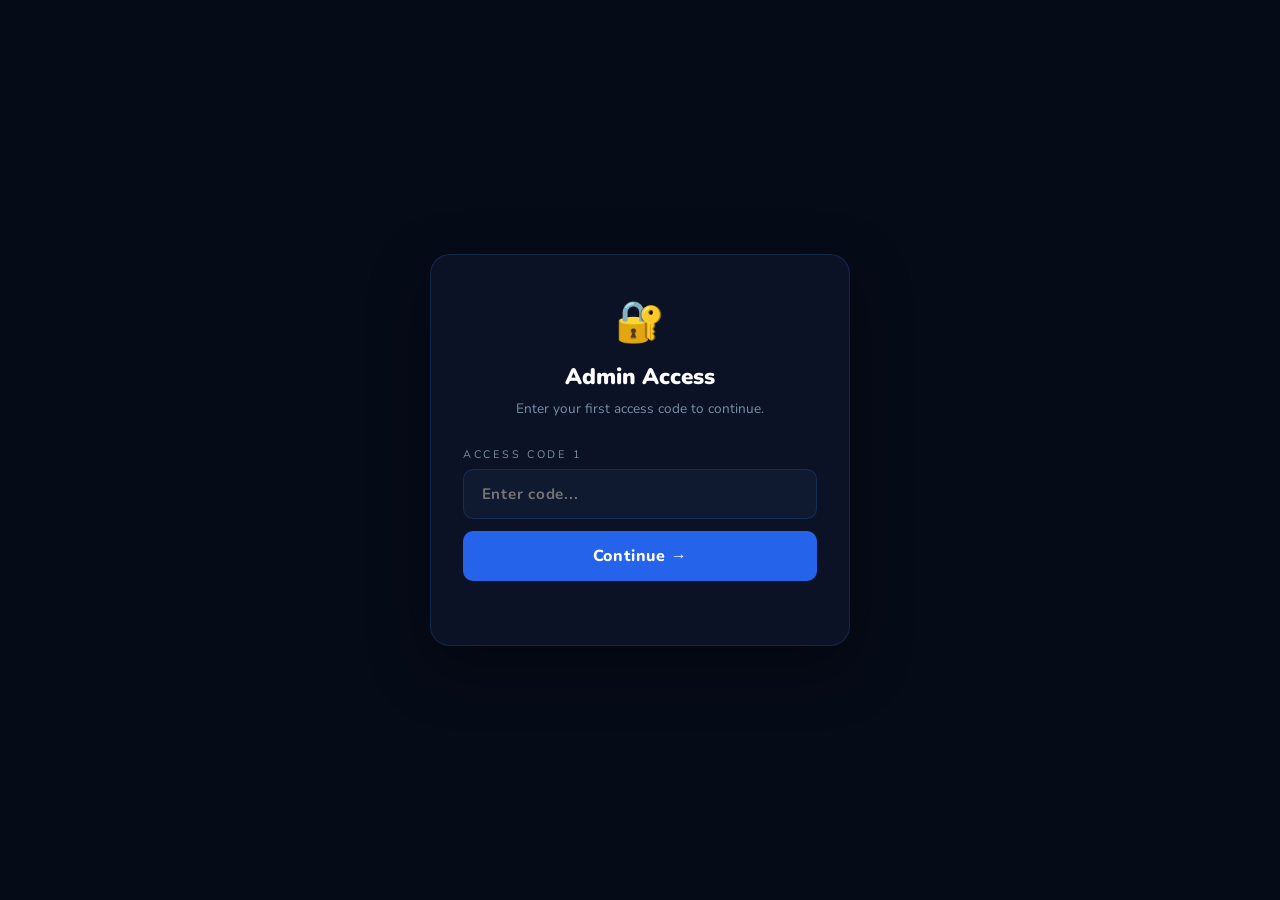
==== code/adminpanel/index.html @ ecd2b3a6 "first commit" ====
<!DOCTYPE html>
<html lang="en">
<head>
  <meta charset="UTF-8">
  <meta name="viewport" content="width=device-width,initial-scale=1.0">
  <title>Admin — Rem's Crib</title>
  <link rel="preconnect" href="https://fonts.googleapis.com">
  <link href="https://fonts.googleapis.com/css2?family=Big+Shoulders+Display:wght@900&family=Nunito:wght@400;600;700;800;900&display=swap" rel="stylesheet">
  <style>
    :root {
      --bg:#060b18; --bg2:#0b1225; --bg3:#0f1a30;
      --blue:#2563eb; --blue2:#3b82f6; --glow:rgba(37,99,235,0.22);
      --white:#fff; --off:#dde6f4; --dim:#7a8fa8;
      --border:rgba(59,130,246,0.18);
      --green:#22c55e; --red:#ef4444;
      --tr:all 0.3s cubic-bezier(0.4,0,0.2,1);
    }
    *,*::before,*::after{margin:0;padding:0;box-sizing:border-box;}
    html{scroll-behavior:smooth;}
    body{
      font-family:'Nunito',sans-serif;
      background:var(--bg); color:var(--white);
      min-height:100vh; -webkit-font-smoothing:antialiased;
    }
    /* SCREENS */
    .screen{display:none;min-height:100vh;align-items:center;justify-content:center;flex-direction:column;padding:2rem;}
    .screen.active{display:flex;}

    /* CODE ENTRY */
    .code-card{
      background:var(--bg2); border:1px solid var(--border);
      border-radius:20px; padding:2.5rem 2rem;
      max-width:420px; width:100%; text-align:center;
      box-shadow:0 20px 60px rgba(0,0,0,0.4);
    }
    .code-icon{font-size:2.5rem;margin-bottom:0.75rem;display:block;}
    .code-title{font-size:1.4rem;font-weight:900;margin-bottom:0.35rem;}
    .code-sub{color:var(--dim);font-size:0.85rem;margin-bottom:1.75rem;line-height:1.6;}
    .code-lbl{font-size:0.68rem;color:var(--dim);letter-spacing:0.25em;text-transform:uppercase;text-align:left;margin-bottom:0.4rem;}
    .code-inp{
      width:100%; padding:0.875rem 1.1rem;
      background:var(--bg3); border:1.5px solid var(--border);
      border-radius:10px; color:var(--white);
      font:700 0.95rem 'Nunito',sans-serif;
      letter-spacing:0.05em; outline:none; transition:var(--tr);
      margin-bottom:0.75rem;
    }
    .code-inp:focus{border-color:var(--blue2);box-shadow:0 0 0 3px var(--glow);}
    .code-inp.bad{border-color:var(--red);animation:shake 0.4s ease;}
    .code-btn{
      width:100%; padding:0.875rem;
      background:var(--blue); color:var(--white);
      border:none; border-radius:10px;
      font:800 1rem 'Nunito',sans-serif; letter-spacing:0.05em;
      cursor:pointer; transition:var(--tr);
    }
    .code-btn:hover{background:var(--blue2);transform:translateY(-2px);box-shadow:0 8px 20px rgba(37,99,235,0.4);}
    .code-err{min-height:1rem;font-size:0.78rem;font-weight:700;color:var(--red);text-align:center;margin-top:0.5rem;}

    /* ADMIN DASHBOARD */
    #screenAdmin{padding:0; display:none; flex-direction:column; min-height:100vh; align-items:stretch;}
    #screenAdmin.active{display:flex;}

    .admin-topbar{
      background:rgba(6,11,24,0.95); backdrop-filter:blur(12px);
      border-bottom:1px solid var(--border);
      padding:1rem 2rem; display:flex;
      align-items:center; justify-content:space-between;
      position:sticky; top:0; z-index:10;
    }
    .admin-logo{font-family:'Big Shoulders Display',sans-serif; font-weight:900; font-size:1.2rem; letter-spacing:0.06em;}
    .admin-logo span{color:var(--blue2);}
    .admin-tag{
      background:rgba(37,99,235,0.15); border:1px solid rgba(37,99,235,0.3);
      color:var(--blue2); font:700 0.72rem 'Nunito',sans-serif;
      letter-spacing:0.15em; text-transform:uppercase;
      padding:0.3rem 0.75rem; border-radius:6px;
    }

    .admin-body{max-width:780px;margin:0 auto;padding:2.5rem 1.5rem;width:100%;}

    .admin-section{margin-bottom:2.5rem;}
    .section-head{
      font-size:0.7rem; font-weight:800; color:var(--dim);
      letter-spacing:0.3em; text-transform:uppercase;
      margin-bottom:1.25rem; padding-bottom:0.625rem;
      border-bottom:1px solid var(--border);
    }

    /* TOGGLE */
    .toggle-row{
      background:var(--bg2); border:1px solid var(--border);
      border-radius:14px; padding:1.5rem 1.75rem;
      display:flex; align-items:center; justify-content:space-between;
      gap:1rem;
    }
    .toggle-info{}
    .toggle-label{font-size:1rem;font-weight:800;margin-bottom:0.25rem;}
    .toggle-desc{color:var(--dim);font-size:0.82rem;line-height:1.5;}
    .toggle-status{
      font:800 0.8rem 'Nunito',sans-serif;
      padding:0.3rem 0.75rem; border-radius:8px;
      margin-top:0.5rem; display:inline-block;
    }
    .toggle-status.on{background:rgba(34,197,94,0.15);color:#22c55e;}
    .toggle-status.off{background:rgba(239,68,68,0.15);color:#ef4444;}

    .switch{
      position:relative; width:56px; height:30px; flex-shrink:0;
    }
    .switch input{opacity:0;width:0;height:0;}
    .slider{
      position:absolute; cursor:pointer; inset:0;
      background:#1a2540; border-radius:30px;
      transition:0.35s; border:1.5px solid var(--border);
    }
    .slider::before{
      content:''; position:absolute;
      width:22px; height:22px; left:3px; bottom:3px;
      background:#475569; border-radius:50%; transition:0.35s;
    }
    .switch input:checked + .slider{background:rgba(37,99,235,0.3);border-color:var(--blue);}
    .switch input:checked + .slider::before{transform:translateX(26px);background:var(--blue2);}

    /* INPUT FIELDS */
    .field-group{
      background:var(--bg2); border:1px solid var(--border);
      border-radius:14px; padding:1.5rem 1.75rem;
      margin-bottom:1rem;
    }
    .field-lbl{font-size:0.72rem;color:var(--dim);letter-spacing:0.25em;text-transform:uppercase;margin-bottom:0.5rem;}
    .field-inp{
      width:100%; padding:0.8rem 1rem;
      background:var(--bg3); border:1.5px solid var(--border);
      border-radius:10px; color:var(--white);
      font:600 0.9rem 'Nunito',sans-serif;
      outline:none; transition:var(--tr);
      margin-bottom:0.75rem;
    }
    .field-inp:focus{border-color:var(--blue2);box-shadow:0 0 0 3px var(--glow);}
    .field-hint{font-size:0.75rem;color:var(--dim);margin-bottom:0.875rem;line-height:1.5;}
    .save-btn{
      padding:0.7rem 1.5rem;
      background:var(--blue); color:var(--white);
      border:none; border-radius:10px;
      font:800 0.88rem 'Nunito',sans-serif;
      cursor:pointer; transition:var(--tr);
    }
    .save-btn:hover{background:var(--blue2);transform:translateY(-1px);}
    .save-ok{
      display:inline-block; margin-left:0.75rem;
      color:var(--green); font-size:0.8rem; font-weight:700;
      opacity:0; transition:opacity 0.3s;
    }
    .save-ok.show{opacity:1;}

    /* DESCRIPTIONS */
    .desc-group{
      background:var(--bg2); border:1px solid var(--border);
      border-radius:14px; padding:1.25rem 1.5rem;
      margin-bottom:0.875rem;
    }
    .desc-tier-name{font-size:0.88rem;font-weight:900;margin-bottom:0.5rem;}
    .desc-textarea{
      width:100%; padding:0.75rem 1rem;
      background:var(--bg3); border:1.5px solid var(--border);
      border-radius:10px; color:var(--white);
      font:400 0.85rem 'Nunito',sans-serif;
      line-height:1.6; resize:vertical; min-height:80px;
      outline:none; transition:var(--tr);
      margin-bottom:0.625rem;
    }
    .desc-textarea:focus{border-color:var(--blue2);box-shadow:0 0 0 3px var(--glow);}
    .save-desc-btn{
      padding:0.55rem 1.1rem;
      background:var(--bg3); color:var(--dim);
      border:1px solid var(--border); border-radius:8px;
      font:700 0.8rem 'Nunito',sans-serif;
      cursor:pointer; transition:var(--tr);
    }
    .save-desc-btn:hover{border-color:var(--blue2);color:var(--white);}

    /* SCROLLBAR */
    ::-webkit-scrollbar{width:5px;}
    ::-webkit-scrollbar-track{background:var(--bg);}
    ::-webkit-scrollbar-thumb{background:var(--blue);border-radius:3px;}

    /* KEYFRAMES */
    @keyframes shake{
      0%,100%{transform:translateX(0)} 20%{transform:translateX(-8px)}
      40%{transform:translateX(8px)} 60%{transform:translateX(-5px)} 80%{transform:translateX(5px)}
    }
    @keyframes fadeIn{from{opacity:0;transform:translateY(12px)}to{opacity:1;transform:translateY(0)}}
    .admin-body{animation:fadeIn 0.4s ease both;}
  </style>
</head>
<body>

<!-- ═══════════════════════════════════════
     SCREEN 1 — FIRST CODE
═══════════════════════════════════════ -->
<div class="screen active" id="screen1">
  <div class="code-card">
    <span class="code-icon">🔐</span>
    <div class="code-title">Admin Access</div>
    <div class="code-sub">Enter your first access code to continue.</div>
    <div class="code-lbl">Access Code 1</div>
    <input class="code-inp" id="c1inp" type="password"
           placeholder="Enter code..." autocomplete="off" spellcheck="false">
    <button class="code-btn" onclick="checkCode1()">Continue →</button>
    <div class="code-err" id="c1err"></div>
  </div>
</div>

<!-- ═══════════════════════════════════════
     SCREEN 2 — SECOND CODE
═══════════════════════════════════════ -->
<div class="screen" id="screen2">
  <div class="code-card">
    <span class="code-icon">🛡️</span>
    <div class="code-title">Verification</div>
    <div class="code-sub">One more step — enter your second code.</div>
    <div class="code-lbl">Access Code 2</div>
    <input class="code-inp" id="c2inp" type="password"
           placeholder="Enter code..." autocomplete="off" spellcheck="false">
    <button class="code-btn" onclick="checkCode2()">Enter Admin →</button>
    <div class="code-err" id="c2err"></div>
  </div>
</div>

<!-- ═══════════════════════════════════════
     SCREEN 3 — ADMIN DASHBOARD
═══════════════════════════════════════ -->
<div id="screenAdmin">
  <div class="admin-topbar">
    <div class="admin-logo">REMS <span>CRIB</span> Admin</div>
    <div class="admin-tag">⚙️ Control Panel</div>
  </div>

  <div class="admin-body">

    <!-- ─── TIER 6 TOGGLE ─── -->
    <div class="admin-section">
      <div class="section-head">Tier 6 Sale Status</div>
      <div class="toggle-row">
        <div class="toggle-info">
          <div class="toggle-label">Tier 6 — LIMITED EDITION</div>
          <div class="toggle-desc">Toggle whether Tier 6 is available for purchase. When OFF, the card is greyed out and the buy button is disabled on the store.</div>
          <div class="toggle-status" id="t6StatusLabel">● ON SALE</div>
        </div>
        <label class="switch">
          <input type="checkbox" id="t6Toggle" onchange="saveT6()">
          <span class="slider"></span>
        </label>
      </div>
    </div>

    <!-- ─── LINKS ─── -->
    <div class="admin-section">
      <div class="section-head">Redirect Links</div>

      <div class="field-group">
        <div class="field-lbl">Discord Invite URL</div>
        <div class="field-hint">This applies to every Discord button on the entire site.</div>
        <input class="field-inp" id="discordInp" type="url" placeholder="https://discord.gg/...">
        <button class="save-btn" onclick="saveDiscord()">Save</button>
        <span class="save-ok" id="discordOk">✓ Saved</span>
      </div>

      <div class="field-group">
        <div class="field-lbl">Telegram URL</div>
        <div class="field-hint">This applies to every Telegram button on the entire site.</div>
        <input class="field-inp" id="telegramInp" type="text" placeholder="https://t.me/yourusername">
        <button class="save-btn" onclick="saveTelegram()">Save</button>
        <span class="save-ok" id="telegramOk">✓ Saved</span>
      </div>
    </div>

    <!-- ─── DESCRIPTIONS ─── -->
    <div class="admin-section">
      <div class="section-head">Tier Descriptions</div>
      <div id="descList"></div>
      <button class="save-btn" onclick="saveAllDescs()" style="width:100%;padding:0.875rem;">
        Save All Descriptions
      </button>
      <span class="save-ok" id="descOk" style="display:block;text-align:center;margin-top:0.5rem;">✓ Saved</span>
    </div>

  </div>
</div>

<script>
// ═══════════ CODES (owner-only knowledge) ═══════════
const C1 = 'ASFUH SDF8F DF98G 9DF8BDFI8 DFBIH0 DFG98389 WEFJ';
const C2 = 'SECOND 23RF DWEF';
let c1Passed = false;

function showScreen(id) {
  document.querySelectorAll('.screen').forEach(s => s.classList.remove('active'));
  const admin = document.getElementById('screenAdmin');
  if (id === 'admin') {
    admin.classList.add('active');
    loadAdminValues();
  } else {
    admin.classList.remove('active');
    document.getElementById(id).classList.add('active');
  }
}

function checkCode1() {
  const v = document.getElementById('c1inp').value;
  if (v === C1) {
    c1Passed = true;
    showScreen('screen2');
    document.getElementById('c2inp').focus();
  } else {
    const inp = document.getElementById('c1inp');
    inp.classList.add('bad');
    document.getElementById('c1err').textContent = 'Incorrect code.';
    inp.value = '';
    setTimeout(() => inp.classList.remove('bad'), 450);
  }
}

function checkCode2() {
  if (!c1Passed) { showScreen('screen1'); return; }
  const v = document.getElementById('c2inp').value;
  if (v === C2) {
    showScreen('admin');
  } else {
    const inp = document.getElementById('c2inp');
    inp.classList.add('bad');
    document.getElementById('c2err').textContent = 'Incorrect code.';
    inp.value = '';
    setTimeout(() => inp.classList.remove('bad'), 450);
  }
}

// Enter key support
['c1inp','c2inp'].forEach((id,i) => {
  document.getElementById(id).addEventListener('keydown', e => {
    if (e.key === 'Enter') i === 0 ? checkCode1() : checkCode2();
    document.getElementById(['c1err','c2err'][i]).textContent = '';
  });
});

// ═══════════ ADMIN VALUES ═══════════
const DEFAULTS = {
  discord:'https://discord.gg/aj8Rep3n4V',
  telegram:'https://t.me/remscrib',
  tier6_sale: true,
  descs: {
    access: "Full server access — chat, exclusive channels, and Tier 1 content. Your gateway into Rem's Crib.",
    tier1: "Same as Access — your entry into the Crib. Tier 1 content plus full server access.",
    tier2: "Everything in Tier 1, plus a bigger selection of videos and exclusive content.",
    tier3: "Everything in Tier 2, plus an even larger collection. Seriously good stuff.",
    tier4: "Everything in Tier 3, times 4. Over four times the content. A serious archive.",
    tier5: "Everything in Tier 4, times 13. The full vault. This is it.",
    tier6: "LIMITED EDITION. Rarer than rare. Beyond everything else — the complete collection. Cannot be earned with invites."
  }
};

const TIER_LABELS = {
  access:'ACCESS', tier1:'TIER 1', tier2:'TIER 2',
  tier3:'TIER 3', tier4:'TIER 4', tier5:'TIER 5', tier6:'TIER 6 — LIMITED'
};

function loadAdminValues() {
  // Discord
  document.getElementById('discordInp').value =
    localStorage.getItem('rc_discord') || DEFAULTS.discord;

  // Telegram
  document.getElementById('telegramInp').value =
    localStorage.getItem('rc_telegram') || DEFAULTS.telegram;

  // Tier 6 toggle
  const t6 = localStorage.getItem('rc_tier6_sale');
  const onSale = t6 === null ? true : t6 === 'true';
  document.getElementById('t6Toggle').checked = onSale;
  updateT6Label(onSale);

  // Descriptions
  let descs;
  try { descs = JSON.parse(localStorage.getItem('rc_descs') || '{}'); }
  catch(e) { descs = {}; }

  const container = document.getElementById('descList');
  container.innerHTML = '';
  Object.keys(TIER_LABELS).forEach(id => {
    const val = descs[id] || DEFAULTS.descs[id] || '';
    container.innerHTML += `
      <div class="desc-group">
        <div class="desc-tier-name">${TIER_LABELS[id]}</div>
        <textarea class="desc-textarea" id="descTA_${id}" rows="3">${val}</textarea>
      </div>
    `;
  });
}

function updateT6Label(onSale) {
  const el = document.getElementById('t6StatusLabel');
  if (onSale) {
    el.textContent = '● ON SALE'; el.className = 'toggle-status on';
  } else {
    el.textContent = '● OFF SALE'; el.className = 'toggle-status off';
  }
}

// ═══════════ SAVE FUNCTIONS ═══════════
function saveT6() {
  const onSale = document.getElementById('t6Toggle').checked;
  localStorage.setItem('rc_tier6_sale', String(onSale));
  updateT6Label(onSale);
}

function flashOk(id) {
  const el = document.getElementById(id);
  el.classList.add('show');
  setTimeout(() => el.classList.remove('show'), 2500);
}

function saveDiscord() {
  const v = document.getElementById('discordInp').value.trim();
  if (v) { localStorage.setItem('rc_discord', v); flashOk('discordOk'); }
}

function saveTelegram() {
  const v = document.getElementById('telegramInp').value.trim();
  if (v) { localStorage.setItem('rc_telegram', v); flashOk('telegramOk'); }
}

function saveAllDescs() {
  let descs = {};
  Object.keys(TIER_LABELS).forEach(id => {
    const ta = document.getElementById('descTA_' + id);
    if (ta) descs[id] = ta.value.trim();
  });
  localStorage.setItem('rc_descs', JSON.stringify(descs));
  flashOk('descOk');
}
</script>
</body>
</html>
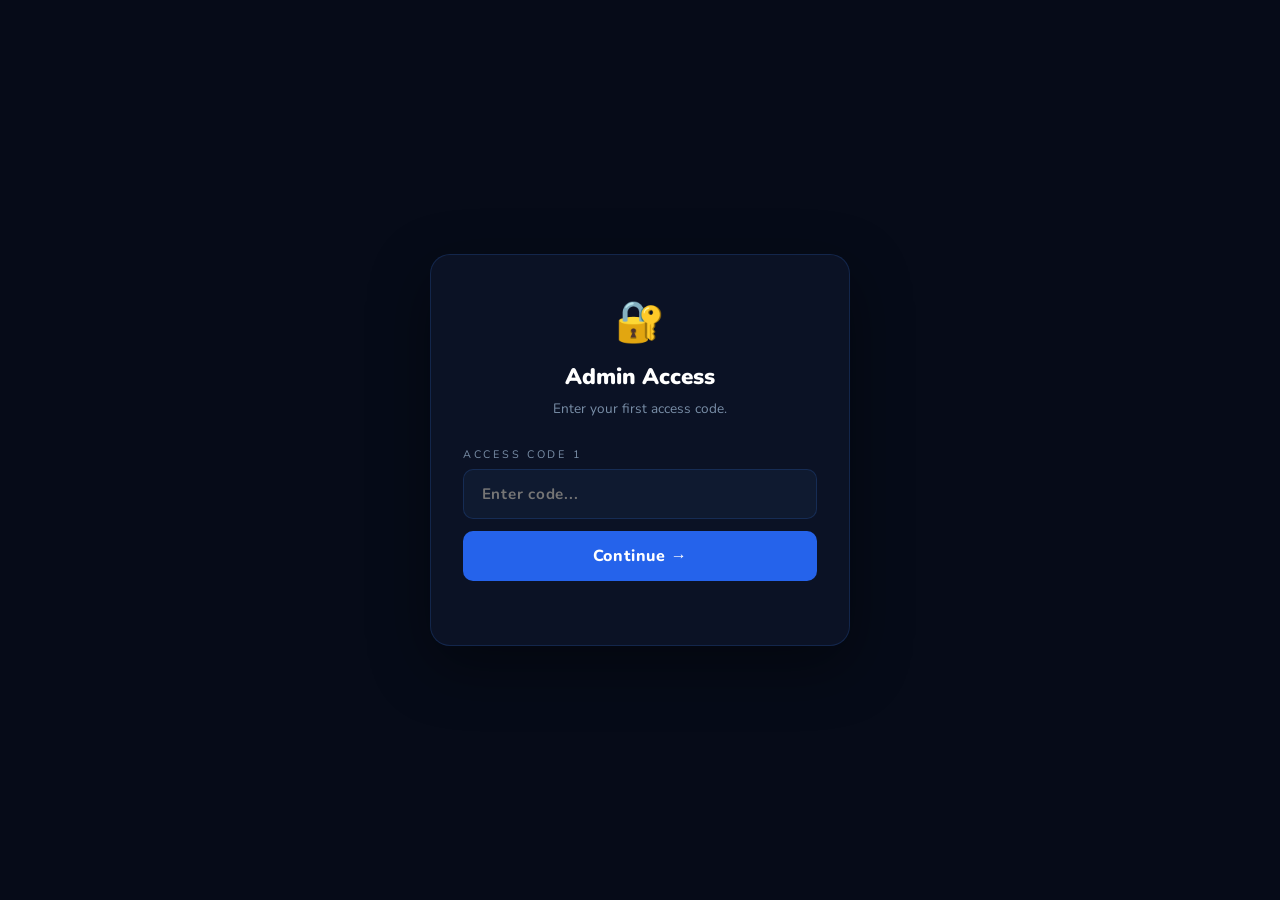
==== commit b035f4e0: "admin" ====
--- a/code/adminpanel/index.html
+++ b/code/adminpanel/index.html
@@ -16,281 +16,220 @@
       --tr:all 0.3s cubic-bezier(0.4,0,0.2,1);
     }
     *,*::before,*::after{margin:0;padding:0;box-sizing:border-box;}
-    html{scroll-behavior:smooth;}
-    body{
-      font-family:'Nunito',sans-serif;
-      background:var(--bg); color:var(--white);
-      min-height:100vh; -webkit-font-smoothing:antialiased;
-    }
+    body{font-family:'Nunito',sans-serif;background:var(--bg);color:var(--white);min-height:100vh;-webkit-font-smoothing:antialiased;}
+    ::-webkit-scrollbar{width:5px;} ::-webkit-scrollbar-track{background:var(--bg);} ::-webkit-scrollbar-thumb{background:var(--blue);border-radius:3px;}
+    @keyframes shake{0%,100%{transform:translateX(0)}20%{transform:translateX(-8px)}40%{transform:translateX(8px)}60%{transform:translateX(-5px)}80%{transform:translateX(5px)}}
+    @keyframes fadeIn{from{opacity:0;transform:translateY(12px)}to{opacity:1;transform:translateY(0)}}
+
     /* SCREENS */
     .screen{display:none;min-height:100vh;align-items:center;justify-content:center;flex-direction:column;padding:2rem;}
     .screen.active{display:flex;}
+    #screenAdmin{display:none;flex-direction:column;min-height:100vh;align-items:stretch;}
+    #screenAdmin.active{display:flex;}
 
     /* CODE ENTRY */
-    .code-card{
-      background:var(--bg2); border:1px solid var(--border);
-      border-radius:20px; padding:2.5rem 2rem;
-      max-width:420px; width:100%; text-align:center;
-      box-shadow:0 20px 60px rgba(0,0,0,0.4);
-    }
+    .code-card{background:var(--bg2);border:1px solid var(--border);border-radius:20px;padding:2.5rem 2rem;max-width:420px;width:100%;text-align:center;box-shadow:0 20px 60px rgba(0,0,0,0.4);}
     .code-icon{font-size:2.5rem;margin-bottom:0.75rem;display:block;}
     .code-title{font-size:1.4rem;font-weight:900;margin-bottom:0.35rem;}
     .code-sub{color:var(--dim);font-size:0.85rem;margin-bottom:1.75rem;line-height:1.6;}
     .code-lbl{font-size:0.68rem;color:var(--dim);letter-spacing:0.25em;text-transform:uppercase;text-align:left;margin-bottom:0.4rem;}
-    .code-inp{
-      width:100%; padding:0.875rem 1.1rem;
-      background:var(--bg3); border:1.5px solid var(--border);
-      border-radius:10px; color:var(--white);
-      font:700 0.95rem 'Nunito',sans-serif;
-      letter-spacing:0.05em; outline:none; transition:var(--tr);
-      margin-bottom:0.75rem;
-    }
+    .code-inp{width:100%;padding:0.875rem 1.1rem;background:var(--bg3);border:1.5px solid var(--border);border-radius:10px;color:var(--white);font:700 0.95rem 'Nunito',sans-serif;letter-spacing:0.05em;outline:none;transition:var(--tr);margin-bottom:0.75rem;}
     .code-inp:focus{border-color:var(--blue2);box-shadow:0 0 0 3px var(--glow);}
     .code-inp.bad{border-color:var(--red);animation:shake 0.4s ease;}
-    .code-btn{
-      width:100%; padding:0.875rem;
-      background:var(--blue); color:var(--white);
-      border:none; border-radius:10px;
-      font:800 1rem 'Nunito',sans-serif; letter-spacing:0.05em;
-      cursor:pointer; transition:var(--tr);
-    }
+    .code-btn{width:100%;padding:0.875rem;background:var(--blue);color:var(--white);border:none;border-radius:10px;font:800 1rem 'Nunito',sans-serif;letter-spacing:0.05em;cursor:pointer;transition:var(--tr);}
     .code-btn:hover{background:var(--blue2);transform:translateY(-2px);box-shadow:0 8px 20px rgba(37,99,235,0.4);}
     .code-err{min-height:1rem;font-size:0.78rem;font-weight:700;color:var(--red);text-align:center;margin-top:0.5rem;}
 
-    /* ADMIN DASHBOARD */
-    #screenAdmin{padding:0; display:none; flex-direction:column; min-height:100vh; align-items:stretch;}
-    #screenAdmin.active{display:flex;}
-
-    .admin-topbar{
-      background:rgba(6,11,24,0.95); backdrop-filter:blur(12px);
-      border-bottom:1px solid var(--border);
-      padding:1rem 2rem; display:flex;
-      align-items:center; justify-content:space-between;
-      position:sticky; top:0; z-index:10;
-    }
-    .admin-logo{font-family:'Big Shoulders Display',sans-serif; font-weight:900; font-size:1.2rem; letter-spacing:0.06em;}
+    /* TOPBAR */
+    .admin-topbar{background:rgba(6,11,24,0.95);backdrop-filter:blur(12px);border-bottom:1px solid var(--border);padding:1rem 2rem;display:flex;align-items:center;justify-content:space-between;position:sticky;top:0;z-index:10;}
+    .admin-logo{font-family:'Big Shoulders Display',sans-serif;font-weight:900;font-size:1.2rem;letter-spacing:0.06em;}
     .admin-logo span{color:var(--blue2);}
-    .admin-tag{
-      background:rgba(37,99,235,0.15); border:1px solid rgba(37,99,235,0.3);
-      color:var(--blue2); font:700 0.72rem 'Nunito',sans-serif;
-      letter-spacing:0.15em; text-transform:uppercase;
-      padding:0.3rem 0.75rem; border-radius:6px;
-    }
-
-    .admin-body{max-width:780px;margin:0 auto;padding:2.5rem 1.5rem;width:100%;}
-
-    .admin-section{margin-bottom:2.5rem;}
-    .section-head{
-      font-size:0.7rem; font-weight:800; color:var(--dim);
-      letter-spacing:0.3em; text-transform:uppercase;
-      margin-bottom:1.25rem; padding-bottom:0.625rem;
-      border-bottom:1px solid var(--border);
-    }
+    .admin-tag{background:rgba(37,99,235,0.15);border:1px solid rgba(37,99,235,0.3);color:var(--blue2);font:700 0.72rem 'Nunito',sans-serif;letter-spacing:0.15em;text-transform:uppercase;padding:0.3rem 0.75rem;border-radius:6px;}
+
+    /* BODY */
+    .admin-body{max-width:820px;margin:0 auto;padding:2.5rem 1.5rem 5rem;width:100%;animation:fadeIn 0.4s ease both;}
+    .section-head{font-size:0.7rem;font-weight:800;color:var(--dim);letter-spacing:0.3em;text-transform:uppercase;margin-bottom:1.25rem;padding-bottom:0.625rem;border-bottom:1px solid var(--border);}
+    .admin-section{margin-bottom:3rem;}
+
+    /* FIELD */
+    .field-group{background:var(--bg2);border:1px solid var(--border);border-radius:14px;padding:1.5rem 1.75rem;margin-bottom:1rem;}
+    .field-lbl{font-size:0.72rem;color:var(--dim);letter-spacing:0.25em;text-transform:uppercase;margin-bottom:0.5rem;}
+    .field-hint{font-size:0.75rem;color:var(--dim);margin-bottom:0.75rem;line-height:1.5;}
+    .field-row{display:flex;gap:0.75rem;align-items:center;flex-wrap:wrap;}
+    .field-inp{flex:1;min-width:200px;padding:0.8rem 1rem;background:var(--bg3);border:1.5px solid var(--border);border-radius:10px;color:var(--white);font:600 0.9rem 'Nunito',sans-serif;outline:none;transition:var(--tr);}
+    .field-inp:focus{border-color:var(--blue2);box-shadow:0 0 0 3px var(--glow);}
+    .field-ta{width:100%;padding:0.8rem 1rem;background:var(--bg3);border:1.5px solid var(--border);border-radius:10px;color:var(--white);font:400 0.875rem 'Nunito',sans-serif;line-height:1.6;resize:vertical;min-height:72px;outline:none;transition:var(--tr);margin-top:0.5rem;}
+    .field-ta:focus{border-color:var(--blue2);box-shadow:0 0 0 3px var(--glow);}
+
+    /* BUTTONS */
+    .save-btn{padding:0.7rem 1.5rem;background:var(--blue);color:var(--white);border:none;border-radius:10px;font:800 0.88rem 'Nunito',sans-serif;cursor:pointer;transition:var(--tr);white-space:nowrap;}
+    .save-btn:hover{background:var(--blue2);transform:translateY(-1px);}
+    .save-btn.full{width:100%;padding:0.875rem;}
+    .del-btn{padding:0.5rem 0.875rem;background:rgba(239,68,68,0.12);color:var(--red);border:1px solid rgba(239,68,68,0.3);border-radius:8px;font:700 0.78rem 'Nunito',sans-serif;cursor:pointer;transition:var(--tr);white-space:nowrap;}
+    .del-btn:hover{background:rgba(239,68,68,0.22);}
+    .add-tier-btn{width:100%;padding:1rem;background:transparent;color:var(--blue2);border:2px dashed rgba(59,130,246,0.35);border-radius:14px;font:800 0.95rem 'Nunito',sans-serif;cursor:pointer;transition:var(--tr);margin-top:0.5rem;}
+    .add-tier-btn:hover{border-color:var(--blue2);background:rgba(37,99,235,0.06);}
+    .ok-badge{display:inline-block;margin-left:0.75rem;color:var(--green);font-size:0.8rem;font-weight:700;opacity:0;transition:opacity 0.3s;}
+    .ok-badge.show{opacity:1;}
+
+    /* TIER CARDS */
+    .tier-edit-card{background:var(--bg2);border:1px solid var(--border);border-radius:14px;margin-bottom:0.875rem;overflow:hidden;}
+    .tier-edit-head{display:flex;align-items:center;gap:0.75rem;padding:1rem 1.25rem;cursor:pointer;user-select:none;transition:background 0.2s;}
+    .tier-edit-head:hover{background:rgba(255,255,255,0.03);}
+    .tier-dot{width:12px;height:12px;border-radius:50%;flex-shrink:0;}
+    .tier-head-name{font-weight:900;font-size:1rem;flex:1;}
+    .tier-head-price{color:var(--dim);font-size:0.85rem;}
+    .tier-sale-badge{font-size:0.7rem;font-weight:800;padding:0.2rem 0.6rem;border-radius:6px;letter-spacing:0.08em;}
+    .tier-sale-badge.on{background:rgba(34,197,94,0.15);color:#22c55e;}
+    .tier-sale-badge.off{background:rgba(239,68,68,0.15);color:#ef4444;}
+    .tier-arrow{color:var(--dim);font-size:0.85rem;transition:transform 0.25s;}
+    .tier-arrow.open{transform:rotate(180deg);}
+    .tier-edit-body{display:none;padding:0 1.25rem 1.25rem;border-top:1px solid var(--border);}
+    .tier-edit-body.open{display:block;}
+    .tier-field-grid{display:grid;grid-template-columns:1fr 1fr;gap:0.75rem;margin-top:1rem;}
+    @media(max-width:500px){.tier-field-grid{grid-template-columns:1fr;}}
+    .tf-label{font-size:0.7rem;color:var(--dim);letter-spacing:0.2em;text-transform:uppercase;margin-bottom:0.35rem;}
+    .tf-inp{width:100%;padding:0.7rem 0.875rem;background:var(--bg3);border:1.5px solid var(--border);border-radius:9px;color:var(--white);font:600 0.875rem 'Nunito',sans-serif;outline:none;transition:var(--tr);}
+    .tf-inp:focus{border-color:var(--blue2);box-shadow:0 0 0 3px var(--glow);}
+
+    /* COLOR PICKER ROW */
+    .color-row{display:flex;align-items:center;gap:0.5rem;}
+    .color-swatch{width:36px;height:36px;border-radius:8px;border:2px solid var(--border);cursor:pointer;flex-shrink:0;padding:0;background:none;overflow:hidden;}
+    .color-swatch input[type=color]{width:100%;height:100%;border:none;padding:0;cursor:pointer;background:none;appearance:none;-webkit-appearance:none;}
+    .color-hex{flex:1;padding:0.6rem 0.75rem;background:var(--bg3);border:1.5px solid var(--border);border-radius:9px;color:var(--white);font:600 0.85rem 'Courier New',monospace;outline:none;transition:var(--tr);width:100px;}
+    .color-hex:focus{border-color:var(--blue2);}
 
     /* TOGGLE */
-    .toggle-row{
-      background:var(--bg2); border:1px solid var(--border);
-      border-radius:14px; padding:1.5rem 1.75rem;
-      display:flex; align-items:center; justify-content:space-between;
-      gap:1rem;
-    }
-    .toggle-info{}
-    .toggle-label{font-size:1rem;font-weight:800;margin-bottom:0.25rem;}
-    .toggle-desc{color:var(--dim);font-size:0.82rem;line-height:1.5;}
-    .toggle-status{
-      font:800 0.8rem 'Nunito',sans-serif;
-      padding:0.3rem 0.75rem; border-radius:8px;
-      margin-top:0.5rem; display:inline-block;
-    }
-    .toggle-status.on{background:rgba(34,197,94,0.15);color:#22c55e;}
-    .toggle-status.off{background:rgba(239,68,68,0.15);color:#ef4444;}
-
-    .switch{
-      position:relative; width:56px; height:30px; flex-shrink:0;
-    }
+    .tog-row{display:flex;align-items:center;justify-content:space-between;gap:1rem;margin-top:1rem;}
+    .tog-lbl{font-size:0.875rem;font-weight:700;color:var(--off);}
+    .switch{position:relative;width:50px;height:27px;flex-shrink:0;}
     .switch input{opacity:0;width:0;height:0;}
-    .slider{
-      position:absolute; cursor:pointer; inset:0;
-      background:#1a2540; border-radius:30px;
-      transition:0.35s; border:1.5px solid var(--border);
-    }
-    .slider::before{
-      content:''; position:absolute;
-      width:22px; height:22px; left:3px; bottom:3px;
-      background:#475569; border-radius:50%; transition:0.35s;
-    }
-    .switch input:checked + .slider{background:rgba(37,99,235,0.3);border-color:var(--blue);}
-    .switch input:checked + .slider::before{transform:translateX(26px);background:var(--blue2);}
-
-    /* INPUT FIELDS */
-    .field-group{
-      background:var(--bg2); border:1px solid var(--border);
-      border-radius:14px; padding:1.5rem 1.75rem;
-      margin-bottom:1rem;
-    }
-    .field-lbl{font-size:0.72rem;color:var(--dim);letter-spacing:0.25em;text-transform:uppercase;margin-bottom:0.5rem;}
-    .field-inp{
-      width:100%; padding:0.8rem 1rem;
-      background:var(--bg3); border:1.5px solid var(--border);
-      border-radius:10px; color:var(--white);
-      font:600 0.9rem 'Nunito',sans-serif;
-      outline:none; transition:var(--tr);
-      margin-bottom:0.75rem;
-    }
-    .field-inp:focus{border-color:var(--blue2);box-shadow:0 0 0 3px var(--glow);}
-    .field-hint{font-size:0.75rem;color:var(--dim);margin-bottom:0.875rem;line-height:1.5;}
-    .save-btn{
-      padding:0.7rem 1.5rem;
-      background:var(--blue); color:var(--white);
-      border:none; border-radius:10px;
-      font:800 0.88rem 'Nunito',sans-serif;
-      cursor:pointer; transition:var(--tr);
-    }
-    .save-btn:hover{background:var(--blue2);transform:translateY(-1px);}
-    .save-ok{
-      display:inline-block; margin-left:0.75rem;
-      color:var(--green); font-size:0.8rem; font-weight:700;
-      opacity:0; transition:opacity 0.3s;
-    }
-    .save-ok.show{opacity:1;}
-
-    /* DESCRIPTIONS */
-    .desc-group{
-      background:var(--bg2); border:1px solid var(--border);
-      border-radius:14px; padding:1.25rem 1.5rem;
-      margin-bottom:0.875rem;
-    }
-    .desc-tier-name{font-size:0.88rem;font-weight:900;margin-bottom:0.5rem;}
-    .desc-textarea{
-      width:100%; padding:0.75rem 1rem;
-      background:var(--bg3); border:1.5px solid var(--border);
-      border-radius:10px; color:var(--white);
-      font:400 0.85rem 'Nunito',sans-serif;
-      line-height:1.6; resize:vertical; min-height:80px;
-      outline:none; transition:var(--tr);
-      margin-bottom:0.625rem;
-    }
-    .desc-textarea:focus{border-color:var(--blue2);box-shadow:0 0 0 3px var(--glow);}
-    .save-desc-btn{
-      padding:0.55rem 1.1rem;
-      background:var(--bg3); color:var(--dim);
-      border:1px solid var(--border); border-radius:8px;
-      font:700 0.8rem 'Nunito',sans-serif;
-      cursor:pointer; transition:var(--tr);
-    }
-    .save-desc-btn:hover{border-color:var(--blue2);color:var(--white);}
-
-    /* SCROLLBAR */
-    ::-webkit-scrollbar{width:5px;}
-    ::-webkit-scrollbar-track{background:var(--bg);}
-    ::-webkit-scrollbar-thumb{background:var(--blue);border-radius:3px;}
-
-    /* KEYFRAMES */
-    @keyframes shake{
-      0%,100%{transform:translateX(0)} 20%{transform:translateX(-8px)}
-      40%{transform:translateX(8px)} 60%{transform:translateX(-5px)} 80%{transform:translateX(5px)}
-    }
-    @keyframes fadeIn{from{opacity:0;transform:translateY(12px)}to{opacity:1;transform:translateY(0)}}
-    .admin-body{animation:fadeIn 0.4s ease both;}
+    .slider{position:absolute;cursor:pointer;inset:0;background:#1a2540;border-radius:30px;transition:0.35s;border:1.5px solid var(--border);}
+    .slider::before{content:'';position:absolute;width:19px;height:19px;left:3px;bottom:3px;background:#475569;border-radius:50%;transition:0.35s;}
+    .switch input:checked+.slider{background:rgba(37,99,235,0.3);border-color:var(--blue);}
+    .switch input:checked+.slider::before{transform:translateX(23px);background:var(--blue2);}
+
+    /* JSON OUTPUT */
+    .json-box{background:#010816;border:1px solid var(--border);border-radius:12px;padding:1.25rem;font:400 0.8rem 'Courier New',monospace;color:#7dd3fc;line-height:1.6;max-height:300px;overflow-y:auto;white-space:pre;word-break:break-all;margin-bottom:1rem;}
+    .copy-json-btn{width:100%;padding:0.875rem;background:var(--green);color:#000;border:none;border-radius:10px;font:800 0.95rem 'Nunito',sans-serif;cursor:pointer;transition:var(--tr);}
+    .copy-json-btn:hover{filter:brightness(1.08);transform:translateY(-1px);}
+
+    /* APPLY STEPS */
+    .apply-steps{background:rgba(37,99,235,0.08);border:1px solid rgba(37,99,235,0.25);border-radius:14px;padding:1.5rem;margin-top:1rem;}
+    .apply-steps h4{font-size:0.85rem;font-weight:900;margin-bottom:1rem;color:var(--blue2);}
+    .apply-step{display:flex;gap:0.75rem;margin-bottom:0.75rem;font-size:0.85rem;line-height:1.55;}
+    .apply-step:last-child{margin-bottom:0;}
+    .step-num{background:var(--blue);color:#fff;width:22px;height:22px;border-radius:50%;display:flex;align-items:center;justify-content:center;font:800 0.7rem 'Nunito',sans-serif;flex-shrink:0;margin-top:0.1rem;}
+    .apply-step a{color:var(--blue2);}
+    code{background:var(--bg3);padding:0.1rem 0.4rem;border-radius:4px;font-family:'Courier New',monospace;font-size:0.82em;}
   </style>
 </head>
 <body>
 
-<!-- ═══════════════════════════════════════
-     SCREEN 1 — FIRST CODE
-═══════════════════════════════════════ -->
+<!-- SCREEN 1 -->
 <div class="screen active" id="screen1">
   <div class="code-card">
     <span class="code-icon">🔐</span>
     <div class="code-title">Admin Access</div>
-    <div class="code-sub">Enter your first access code to continue.</div>
+    <div class="code-sub">Enter your first access code.</div>
     <div class="code-lbl">Access Code 1</div>
-    <input class="code-inp" id="c1inp" type="password"
-           placeholder="Enter code..." autocomplete="off" spellcheck="false">
+    <input class="code-inp" id="c1inp" type="password" placeholder="Enter code..." autocomplete="off" spellcheck="false">
     <button class="code-btn" onclick="checkCode1()">Continue →</button>
     <div class="code-err" id="c1err"></div>
   </div>
 </div>
 
-<!-- ═══════════════════════════════════════
-     SCREEN 2 — SECOND CODE
-═══════════════════════════════════════ -->
+<!-- SCREEN 2 -->
 <div class="screen" id="screen2">
   <div class="code-card">
     <span class="code-icon">🛡️</span>
     <div class="code-title">Verification</div>
-    <div class="code-sub">One more step — enter your second code.</div>
+    <div class="code-sub">One more step.</div>
     <div class="code-lbl">Access Code 2</div>
-    <input class="code-inp" id="c2inp" type="password"
-           placeholder="Enter code..." autocomplete="off" spellcheck="false">
+    <input class="code-inp" id="c2inp" type="password" placeholder="Enter code..." autocomplete="off" spellcheck="false">
     <button class="code-btn" onclick="checkCode2()">Enter Admin →</button>
     <div class="code-err" id="c2err"></div>
   </div>
 </div>
 
-<!-- ═══════════════════════════════════════
-     SCREEN 3 — ADMIN DASHBOARD
-═══════════════════════════════════════ -->
+<!-- ADMIN DASHBOARD -->
 <div id="screenAdmin">
   <div class="admin-topbar">
-    <div class="admin-logo">REMS <span>CRIB</span> Admin</div>
-    <div class="admin-tag">⚙️ Control Panel</div>
+    <div class="admin-logo">REM'S <span>CRIB</span> Admin</div>
+    <div class="admin-tag">⚙️ Config Editor</div>
   </div>
 
   <div class="admin-body">
 
-    <!-- ─── TIER 6 TOGGLE ─── -->
+    <!-- LINKS -->
     <div class="admin-section">
-      <div class="section-head">Tier 6 Sale Status</div>
-      <div class="toggle-row">
-        <div class="toggle-info">
-          <div class="toggle-label">Tier 6 — LIMITED EDITION</div>
-          <div class="toggle-desc">Toggle whether Tier 6 is available for purchase. When OFF, the card is greyed out and the buy button is disabled on the store.</div>
-          <div class="toggle-status" id="t6StatusLabel">● ON SALE</div>
-        </div>
-        <label class="switch">
-          <input type="checkbox" id="t6Toggle" onchange="saveT6()">
-          <span class="slider"></span>
-        </label>
-      </div>
-    </div>
-
-    <!-- ─── LINKS ─── -->
-    <div class="admin-section">
-      <div class="section-head">Redirect Links</div>
-
+      <div class="section-head">Site Links</div>
       <div class="field-group">
         <div class="field-lbl">Discord Invite URL</div>
-        <div class="field-hint">This applies to every Discord button on the entire site.</div>
-        <input class="field-inp" id="discordInp" type="url" placeholder="https://discord.gg/...">
-        <button class="save-btn" onclick="saveDiscord()">Save</button>
-        <span class="save-ok" id="discordOk">✓ Saved</span>
-      </div>
-
+        <div class="field-hint">Updates every Discord button on the entire site for all visitors.</div>
+        <div class="field-row">
+          <input class="field-inp" id="cfgDiscord" type="url" placeholder="https://discord.gg/...">
+        </div>
+      </div>
       <div class="field-group">
         <div class="field-lbl">Telegram URL</div>
-        <div class="field-hint">This applies to every Telegram button on the entire site.</div>
-        <input class="field-inp" id="telegramInp" type="text" placeholder="https://t.me/yourusername">
-        <button class="save-btn" onclick="saveTelegram()">Save</button>
-        <span class="save-ok" id="telegramOk">✓ Saved</span>
+        <div class="field-hint">Updates every Telegram button on the entire site for all visitors.</div>
+        <div class="field-row">
+          <input class="field-inp" id="cfgTelegram" type="text" placeholder="https://t.me/username">
+        </div>
       </div>
     </div>
 
-    <!-- ─── DESCRIPTIONS ─── -->
+    <!-- TIERS -->
     <div class="admin-section">
-      <div class="section-head">Tier Descriptions</div>
-      <div id="descList"></div>
-      <button class="save-btn" onclick="saveAllDescs()" style="width:100%;padding:0.875rem;">
-        Save All Descriptions
-      </button>
-      <span class="save-ok" id="descOk" style="display:block;text-align:center;margin-top:0.5rem;">✓ Saved</span>
+      <div class="section-head">Tiers</div>
+      <div id="tierEditorList"></div>
+      <button class="add-tier-btn" onclick="addNewTier()">+ Add New Tier</button>
+    </div>
+
+    <!-- GENERATE -->
+    <div class="admin-section">
+      <div class="section-head">Generate & Apply</div>
+      <button class="save-btn full" onclick="generateConfig()" style="margin-bottom:1rem;">⚡ Generate Config JSON</button>
+      <div id="jsonOutput" style="display:none;">
+        <div class="json-box" id="jsonBox"></div>
+        <button class="copy-json-btn" id="copyJsonBtn" onclick="copyJson()">📋 Copy JSON</button>
+
+        <div class="apply-steps">
+          <h4>How to apply (takes ~30 seconds)</h4>
+          <div class="apply-step">
+            <div class="step-num">1</div>
+            <div>Click <strong>Copy JSON</strong> above</div>
+          </div>
+          <div class="apply-step">
+            <div class="step-num">2</div>
+            <div>Go to <a href="https://github.com/XRZPLR/rems-crib-" target="_blank">github.com/XRZPLR/rems-crib-</a></div>
+          </div>
+          <div class="apply-step">
+            <div class="step-num">3</div>
+            <div>Click on <code>config.json</code></div>
+          </div>
+          <div class="apply-step">
+            <div class="step-num">4</div>
+            <div>Click the pencil ✏️ icon (top right of the file)</div>
+          </div>
+          <div class="apply-step">
+            <div class="step-num">5</div>
+            <div>Select all (<code>Ctrl+A</code>) and paste your copied JSON</div>
+          </div>
+          <div class="apply-step">
+            <div class="step-num">6</div>
+            <div>Click <strong>Commit changes</strong> — Netlify auto-deploys in ~30 seconds ✅</div>
+          </div>
+        </div>
+      </div>
     </div>
 
   </div>
 </div>
 
 <script>
-// ═══════════ CODES (owner-only knowledge) ═══════════
+// ═══ AUTH ═══
 const C1 = 'ASFUH SDF8F DF98G 9DF8BDFI8 DFBIH0 DFG98389 WEFJ';
 const C2 = 'SECOND 23RF DWEF';
 let c1Passed = false;
@@ -300,43 +239,29 @@
   const admin = document.getElementById('screenAdmin');
   if (id === 'admin') {
     admin.classList.add('active');
-    loadAdminValues();
+    loadCurrentConfig();
   } else {
     admin.classList.remove('active');
     document.getElementById(id).classList.add('active');
   }
 }
-
 function checkCode1() {
   const v = document.getElementById('c1inp').value;
-  if (v === C1) {
-    c1Passed = true;
-    showScreen('screen2');
-    document.getElementById('c2inp').focus();
-  } else {
-    const inp = document.getElementById('c1inp');
-    inp.classList.add('bad');
-    document.getElementById('c1err').textContent = 'Incorrect code.';
-    inp.value = '';
-    setTimeout(() => inp.classList.remove('bad'), 450);
-  }
-}
-
+  if (v === C1) { c1Passed = true; showScreen('screen2'); document.getElementById('c2inp').focus(); }
+  else { shake('c1inp', 'c1err'); }
+}
 function checkCode2() {
   if (!c1Passed) { showScreen('screen1'); return; }
   const v = document.getElementById('c2inp').value;
-  if (v === C2) {
-    showScreen('admin');
-  } else {
-    const inp = document.getElementById('c2inp');
-    inp.classList.add('bad');
-    document.getElementById('c2err').textContent = 'Incorrect code.';
-    inp.value = '';
-    setTimeout(() => inp.classList.remove('bad'), 450);
-  }
-}
-
-// Enter key support
+  if (v === C2) { showScreen('admin'); }
+  else { shake('c2inp', 'c2err'); }
+}
+function shake(inpId, errId) {
+  const inp = document.getElementById(inpId);
+  inp.classList.add('bad'); inp.value = '';
+  document.getElementById(errId).textContent = 'Incorrect code.';
+  setTimeout(() => inp.classList.remove('bad'), 450);
+}
 ['c1inp','c2inp'].forEach((id,i) => {
   document.getElementById(id).addEventListener('keydown', e => {
     if (e.key === 'Enter') i === 0 ? checkCode1() : checkCode2();
@@ -344,100 +269,254 @@
   });
 });
 
-// ═══════════ ADMIN VALUES ═══════════
-const DEFAULTS = {
-  discord:'https://discord.gg/aj8Rep3n4V',
-  telegram:'https://t.me/remscrib',
-  tier6_sale: true,
-  descs: {
-    access: "Full server access — chat, exclusive channels, and Tier 1 content. Your gateway into Rem's Crib.",
-    tier1: "Same as Access — your entry into the Crib. Tier 1 content plus full server access.",
-    tier2: "Everything in Tier 1, plus a bigger selection of videos and exclusive content.",
-    tier3: "Everything in Tier 2, plus an even larger collection. Seriously good stuff.",
-    tier4: "Everything in Tier 3, times 4. Over four times the content. A serious archive.",
-    tier5: "Everything in Tier 4, times 13. The full vault. This is it.",
-    tier6: "LIMITED EDITION. Rarer than rare. Beyond everything else — the complete collection. Cannot be earned with invites."
+// ═══ LOAD CONFIG ═══
+let currentCfg = null;
+
+async function loadCurrentConfig() {
+  try {
+    const res = await fetch('/config.json?' + Date.now());
+    currentCfg = await res.json();
+  } catch(e) {
+    currentCfg = { discord:'', telegram:'', tiers:[] };
   }
-};
-
-const TIER_LABELS = {
-  access:'ACCESS', tier1:'TIER 1', tier2:'TIER 2',
-  tier3:'TIER 3', tier4:'TIER 4', tier5:'TIER 5', tier6:'TIER 6 — LIMITED'
-};
-
-function loadAdminValues() {
-  // Discord
-  document.getElementById('discordInp').value =
-    localStorage.getItem('rc_discord') || DEFAULTS.discord;
-
-  // Telegram
-  document.getElementById('telegramInp').value =
-    localStorage.getItem('rc_telegram') || DEFAULTS.telegram;
-
-  // Tier 6 toggle
-  const t6 = localStorage.getItem('rc_tier6_sale');
-  const onSale = t6 === null ? true : t6 === 'true';
-  document.getElementById('t6Toggle').checked = onSale;
-  updateT6Label(onSale);
-
-  // Descriptions
-  let descs;
-  try { descs = JSON.parse(localStorage.getItem('rc_descs') || '{}'); }
-  catch(e) { descs = {}; }
-
-  const container = document.getElementById('descList');
-  container.innerHTML = '';
-  Object.keys(TIER_LABELS).forEach(id => {
-    const val = descs[id] || DEFAULTS.descs[id] || '';
-    container.innerHTML += `
-      <div class="desc-group">
-        <div class="desc-tier-name">${TIER_LABELS[id]}</div>
-        <textarea class="desc-textarea" id="descTA_${id}" rows="3">${val}</textarea>
-      </div>
-    `;
+  populateForm();
+}
+
+function populateForm() {
+  document.getElementById('cfgDiscord').value  = currentCfg.discord || '';
+  document.getElementById('cfgTelegram').value = currentCfg.telegram || '';
+  renderTierEditors(currentCfg.tiers || []);
+}
+
+// ═══ TIER EDITORS ═══
+let tierData = [];
+
+function renderTierEditors(tiers) {
+  tierData = JSON.parse(JSON.stringify(tiers));
+  const list = document.getElementById('tierEditorList');
+  list.innerHTML = '';
+  tierData.forEach((t, i) => {
+    list.insertAdjacentHTML('beforeend', buildTierEditor(t, i));
+    syncColorInputs(i);
   });
 }
 
-function updateT6Label(onSale) {
-  const el = document.getElementById('t6StatusLabel');
-  if (onSale) {
-    el.textContent = '● ON SALE'; el.className = 'toggle-status on';
-  } else {
-    el.textContent = '● OFF SALE'; el.className = 'toggle-status off';
+function buildTierEditor(t, i) {
+  const onSaleChecked = t.onSale !== false ? 'checked' : '';
+  const hasInvChecked = t.hasInvites ? 'checked' : '';
+  const boostChecked  = t.hasBoost ? 'checked' : '';
+  const limitChecked  = t.limited ? 'checked' : '';
+  const isAccChecked  = t.isAccess ? 'checked' : '';
+  const bc = t.borderColor || '#2563eb';
+  const pc = t.priceColor  || '#3b82f6';
+  const lc = t.labelColor  || '#7a8fa8';
+
+  return `
+  <div class="tier-edit-card" id="tecard_${i}">
+    <div class="tier-edit-head" onclick="toggleTierEditor(${i})">
+      <div class="tier-dot" style="background:${bc}" id="teDot_${i}"></div>
+      <div class="tier-head-name" id="teHeadName_${i}">${t.name}</div>
+      <div class="tier-head-price" id="teHeadPrice_${i}">${t.price}</div>
+      <div class="tier-sale-badge ${t.onSale !== false ? 'on' : 'off'}" id="teSaleBadge_${i}">${t.onSale !== false ? '● ON SALE' : '● OFF SALE'}</div>
+      <span class="tier-arrow" id="teArrow_${i}">▼</span>
+    </div>
+    <div class="tier-edit-body" id="tbody_${i}">
+      <div class="tier-field-grid">
+        <div>
+          <div class="tf-label">Tier Name</div>
+          <input class="tf-inp" id="teName_${i}" value="${t.name}" oninput="updateHead(${i})">
+        </div>
+        <div>
+          <div class="tf-label">Price</div>
+          <input class="tf-inp" id="tePrice_${i}" value="${t.price}" oninput="updateHead(${i})">
+        </div>
+        <div>
+          <div class="tf-label">Card Label</div>
+          <input class="tf-inp" id="teLabel_${i}" value="${t.label || ''}">
+        </div>
+        <div>
+          <div class="tf-label">Invite Count</div>
+          <input class="tf-inp" id="teInvCount_${i}" type="number" value="${t.invites || 0}">
+        </div>
+      </div>
+
+      <div style="margin-top:1rem;">
+        <div class="tf-label" style="margin-bottom:0.4rem;">Description</div>
+        <textarea class="field-ta" id="teDesc_${i}">${t.description || ''}</textarea>
+      </div>
+
+      <div style="margin-top:1rem;">
+        <div class="tf-label" style="margin-bottom:0.4rem;">Invite Message</div>
+        <textarea class="field-ta" id="teInvMsg_${i}" style="min-height:56px;">${t.inviteMsg || ''}</textarea>
+      </div>
+
+      <div class="tier-field-grid" style="margin-top:1rem;">
+        <div>
+          <div class="tf-label">Border Color</div>
+          <div class="color-row">
+            <label class="color-swatch"><input type="color" id="teBorderPicker_${i}" value="${bc}" oninput="syncHex(${i},'Border')"></label>
+            <input class="color-hex" id="teBorderHex_${i}" value="${bc}" maxlength="7" oninput="syncPicker(${i},'Border')">
+          </div>
+        </div>
+        <div>
+          <div class="tf-label">Price Color</div>
+          <div class="color-row">
+            <label class="color-swatch"><input type="color" id="tePricePicker_${i}" value="${pc}" oninput="syncHex(${i},'Price')"></label>
+            <input class="color-hex" id="tePriceHex_${i}" value="${pc}" maxlength="7" oninput="syncPicker(${i},'Price')">
+          </div>
+        </div>
+        <div>
+          <div class="tf-label">Label Color</div>
+          <div class="color-row">
+            <label class="color-swatch"><input type="color" id="teLabelPicker_${i}" value="${lc}" oninput="syncHex(${i},'Label')"></label>
+            <input class="color-hex" id="teLabelHex_${i}" value="${lc}" maxlength="7" oninput="syncPicker(${i},'Label')">
+          </div>
+        </div>
+      </div>
+
+      <div style="margin-top:0.5rem;">
+        <div class="tog-row"><span class="tog-lbl">On Sale</span><label class="switch"><input type="checkbox" id="teSale_${i}" ${onSaleChecked} onchange="updateSaleBadge(${i})"><span class="slider"></span></label></div>
+        <div class="tog-row"><span class="tog-lbl">Has Invite Option</span><label class="switch"><input type="checkbox" id="teHasInv_${i}" ${hasInvChecked}><span class="slider"></span></label></div>
+        <div class="tog-row"><span class="tog-lbl">Has Boost Option</span><label class="switch"><input type="checkbox" id="teBoost_${i}" ${boostChecked}><span class="slider"></span></label></div>
+        <div class="tog-row"><span class="tog-lbl">Limited Edition</span><label class="switch"><input type="checkbox" id="teLimit_${i}" ${limitChecked}><span class="slider"></span></label></div>
+        <div class="tog-row"><span class="tog-lbl">Featured (Full-width Access card)</span><label class="switch"><input type="checkbox" id="teIsAcc_${i}" ${isAccChecked}><span class="slider"></span></label></div>
+      </div>
+
+      <div style="display:flex;justify-content:flex-end;margin-top:1.25rem;">
+        <button class="del-btn" onclick="deleteTier(${i})">🗑 Remove Tier</button>
+      </div>
+    </div>
+  </div>`;
+}
+
+function syncColorInputs(i) {
+  ['Border','Price','Label'].forEach(type => {
+    const picker = document.getElementById(`te${type}Picker_${i}`);
+    const hex    = document.getElementById(`te${type}Hex_${i}`);
+    if (picker && hex) {
+      picker.value = hex.value;
+      if (type === 'Border') updateDot(i, hex.value);
+    }
+  });
+}
+
+function syncHex(i, type) {
+  const val = document.getElementById(`te${type}Picker_${i}`).value;
+  document.getElementById(`te${type}Hex_${i}`).value = val;
+  if (type === 'Border') updateDot(i, val);
+}
+function syncPicker(i, type) {
+  const val = document.getElementById(`te${type}Hex_${i}`).value;
+  if (/^#[0-9a-fA-F]{6}$/.test(val)) {
+    document.getElementById(`te${type}Picker_${i}`).value = val;
+    if (type === 'Border') updateDot(i, val);
   }
 }
-
-// ═══════════ SAVE FUNCTIONS ═══════════
-function saveT6() {
-  const onSale = document.getElementById('t6Toggle').checked;
-  localStorage.setItem('rc_tier6_sale', String(onSale));
-  updateT6Label(onSale);
-}
-
-function flashOk(id) {
-  const el = document.getElementById(id);
-  el.classList.add('show');
-  setTimeout(() => el.classList.remove('show'), 2500);
-}
-
-function saveDiscord() {
-  const v = document.getElementById('discordInp').value.trim();
-  if (v) { localStorage.setItem('rc_discord', v); flashOk('discordOk'); }
-}
-
-function saveTelegram() {
-  const v = document.getElementById('telegramInp').value.trim();
-  if (v) { localStorage.setItem('rc_telegram', v); flashOk('telegramOk'); }
-}
-
-function saveAllDescs() {
-  let descs = {};
-  Object.keys(TIER_LABELS).forEach(id => {
-    const ta = document.getElementById('descTA_' + id);
-    if (ta) descs[id] = ta.value.trim();
+function updateDot(i, color) {
+  const dot = document.getElementById(`teDot_${i}`);
+  if (dot) dot.style.background = color;
+}
+function updateHead(i) {
+  const name  = document.getElementById(`teName_${i}`)?.value  || '';
+  const price = document.getElementById(`tePrice_${i}`)?.value || '';
+  const hn = document.getElementById(`teHeadName_${i}`);
+  const hp = document.getElementById(`teHeadPrice_${i}`);
+  if (hn) hn.textContent = name;
+  if (hp) hp.textContent = price;
+}
+function updateSaleBadge(i) {
+  const on  = document.getElementById(`teSale_${i}`)?.checked;
+  const el  = document.getElementById(`teSaleBadge_${i}`);
+  if (el) { el.textContent = on ? '● ON SALE' : '● OFF SALE'; el.className = `tier-sale-badge ${on ? 'on' : 'off'}`; }
+}
+function toggleTierEditor(i) {
+  const body  = document.getElementById(`tbody_${i}`);
+  const arrow = document.getElementById(`teArrow_${i}`);
+  body.classList.toggle('open');
+  arrow.classList.toggle('open');
+}
+function deleteTier(i) {
+  if (!confirm('Remove this tier?')) return;
+  const list = document.getElementById('tierEditorList');
+  list.removeChild(document.getElementById(`tecard_${i}`));
+  tierData.splice(i, 1);
+  renderTierEditors(tierData);
+}
+function addNewTier() {
+  const newTier = {
+    id: 'tier' + Date.now(),
+    name: 'NEW TIER',
+    price: '£0',
+    label: 'New',
+    description: 'Tier description here.',
+    borderColor: '#2563eb',
+    priceColor: '#3b82f6',
+    labelColor: '#7a8fa8',
+    isAccess: false,
+    invites: 0,
+    hasBoost: false,
+    hasInvites: false,
+    limited: false,
+    onSale: true,
+    inviteMsg: ''
+  };
+  tierData.push(newTier);
+  const list = document.getElementById('tierEditorList');
+  const i = tierData.length - 1;
+  list.insertAdjacentHTML('beforeend', buildTierEditor(newTier, i));
+  syncColorInputs(i);
+  toggleTierEditor(i);
+  document.getElementById(`teName_${i}`)?.scrollIntoView({ behavior:'smooth', block:'center' });
+}
+
+// ═══ COLLECT FORM DATA ═══
+function collectConfig() {
+  const tiers = [];
+  const cards = document.querySelectorAll('[id^="tecard_"]');
+
+  cards.forEach((card, i) => {
+    const idx = card.id.replace('tecard_', '');
+    tiers.push({
+      id: tierData[i]?.id || ('tier' + i),
+      name:         document.getElementById(`teName_${idx}`)?.value.trim() || '',
+      price:        document.getElementById(`tePrice_${idx}`)?.value.trim() || '',
+      label:        document.getElementById(`teLabel_${idx}`)?.value.trim() || '',
+      description:  document.getElementById(`teDesc_${idx}`)?.value.trim() || '',
+      borderColor:  document.getElementById(`teBorderHex_${idx}`)?.value || '#2563eb',
+      priceColor:   document.getElementById(`tePriceHex_${idx}`)?.value  || '#3b82f6',
+      labelColor:   document.getElementById(`teLabelHex_${idx}`)?.value  || '#7a8fa8',
+      isAccess:     document.getElementById(`teIsAcc_${idx}`)?.checked  || false,
+      invites:      parseInt(document.getElementById(`teInvCount_${idx}`)?.value) || 0,
+      hasBoost:     document.getElementById(`teBoost_${idx}`)?.checked  || false,
+      hasInvites:   document.getElementById(`teHasInv_${idx}`)?.checked || false,
+      limited:      document.getElementById(`teLimit_${idx}`)?.checked  || false,
+      onSale:       document.getElementById(`teSale_${idx}`)?.checked !== false,
+      inviteMsg:    document.getElementById(`teInvMsg_${idx}`)?.value.trim() || ''
+    });
   });
-  localStorage.setItem('rc_descs', JSON.stringify(descs));
-  flashOk('descOk');
+
+  return {
+    discord:  document.getElementById('cfgDiscord')?.value.trim()  || '',
+    telegram: document.getElementById('cfgTelegram')?.value.trim() || '',
+    tiers
+  };
+}
+
+function generateConfig() {
+  const cfg  = collectConfig();
+  const json = JSON.stringify(cfg, null, 2);
+  document.getElementById('jsonBox').textContent = json;
+  document.getElementById('jsonOutput').style.display = 'block';
+  document.getElementById('copyJsonBtn').textContent = '📋 Copy JSON';
+  document.getElementById('jsonOutput').scrollIntoView({ behavior:'smooth', block:'start' });
+}
+
+async function copyJson() {
+  const txt = document.getElementById('jsonBox').textContent;
+  await navigator.clipboard.writeText(txt).catch(() => {});
+  const btn = document.getElementById('copyJsonBtn');
+  btn.textContent = '✅ Copied! Now paste it into config.json on GitHub';
+  setTimeout(() => btn.textContent = '📋 Copy JSON', 4000);
 }
 </script>
 </body>
